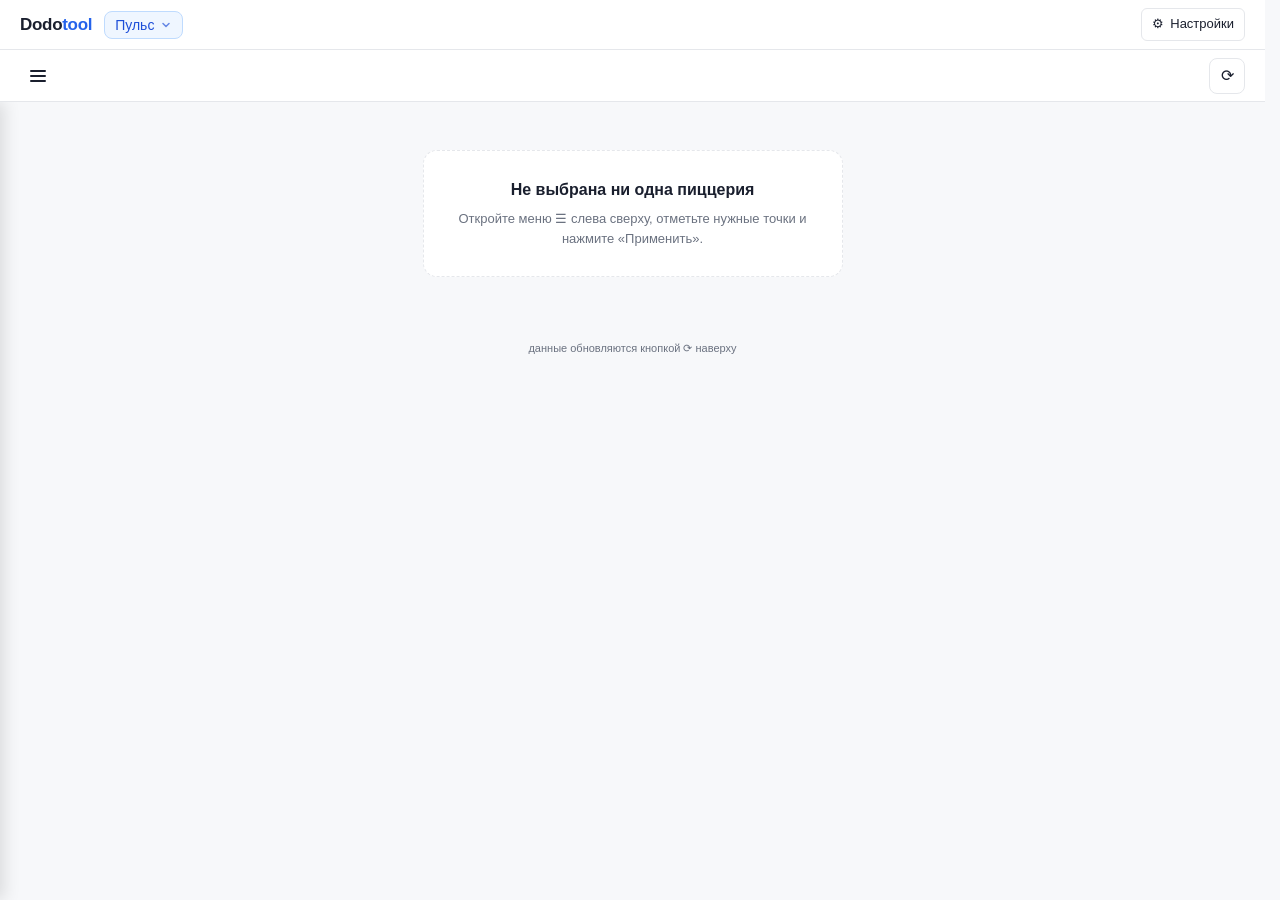
==== static/board.html @ 9e74999a "feat(SSO UI): бейдж запросов на доступ в шапке главной → /settings?tab=users; settings honors ?tab=" ====
<!doctype html>
<html lang="ru">
<head>
<meta charset="utf-8">
<meta name="viewport" content="width=device-width, initial-scale=1, viewport-fit=cover">
<!-- iOS Safari auto-link длинных цифр как телефонов — отключаем. -->
<meta name="format-detection"
      content="telephone=no, address=no, email=no, date=no">
<title>Сеть · день · PnL Dashboard</title>
<link rel="icon" href="/static/favicon.svg?v=1" type="image/svg+xml">
<link rel="icon" href="/static/favicon-32.png?v=1" sizes="32x32" type="image/png">
<link rel="apple-touch-icon" href="/static/apple-touch-icon.png?v=1">
<style>
:root {
  --bg:        #f7f8fa;
  --card:      #ffffff;
  --panel:     #ffffff;
  --border:    #e5e7eb;
  --border-strong: #d1d5db;
  --text:      #1a1f2e;
  --muted:     #6b7280;
  --muted-2:   #767676;  /* было #a3a39e (2.4:1 — провал AA) → ~4.5:1 */
  --primary:   #2563eb;
  --pos:       #15803d;
  --pos-bg:    #ecfdf5;
  --neg:       #b91c1c;
  --neg-bg:    #fef2f2;
  --row-bg:    #f5f7f9;
}
* { box-sizing: border-box; -webkit-tap-highlight-color: transparent; }
html, body { margin: 0; padding: 0; }
html { scrollbar-gutter: stable; }  /* резерв под скроллбар — ширина как на Финансах */
body {
  background: var(--bg);
  color: var(--text);
  /* Шрифт идентичен месячной странице (styles.css) */
  font-family: -apple-system, BlinkMacSystemFont, "Segoe UI", Roboto, sans-serif;
  font-size: 15px;
  line-height: 1.4;
  /* font-smoothing убран — делал шрифт тоньше чем на месячной */
  font-feature-settings: "tnum" 1, "lnum" 1;
}
a[href^="tel:"], a[href^="sms:"], a[href^="mailto:"] {
  color: inherit;
  text-decoration: none;
  pointer-events: none;
}
.hidden { display: none !important; }

/* Top bar */
.topbar {
  display: flex; align-items: center; gap: 20px;
  padding: 0 20px; height: 52px;   /* фикс. высота — как service-bar Финансов */
  background: white;
  border-bottom: 1px solid var(--border);
  position: sticky; top: 0; z-index: 100;
  font-size: 14px;
}
.back-btn {
  width: 44px; height: 44px;
  display: inline-flex; align-items: center; justify-content: center;
  border-radius: 8px;
  text-decoration: none; color: var(--text);
  font-size: 22px; flex-shrink: 0;
}
.back-btn:hover { background: rgba(0,0,0,0.04); }
.topbar-title { flex: 1; font-size: 14px; font-weight: 600; }
.topbar-title .muted { color: var(--muted); font-weight: 400; }

/* Платформенный ярус (бренд Dodotool + переключатель сервисов) над topbar */
.app-header { position: sticky; top: 0; z-index: 100; background: white; }
.topbar { position: static; }
.platform-bar {
  display: flex; align-items: center; gap: 12px;
  padding: 0 20px; height: 50px;   /* фикс. высота — как на Финансах */
  background: white; border-bottom: 1px solid var(--border);
}
.dt-brand { font-size: 17px; font-weight: 700; letter-spacing: -.3px;
  color: var(--text); text-decoration: none; flex-shrink: 0; }
.dt-brand span { color: #2563eb; }
.pb-spacer { flex: 1 1 auto; }
.svc-switch { position: relative; flex-shrink: 0; }
.svc-chip { display: inline-flex; align-items: center; gap: 6px; cursor: pointer;
  font-family: inherit; font-size: 14px; font-weight: 500; color: #1d4ed8;
  background: #eff6ff; border: 1px solid #bfdbfe; border-radius: 8px; padding: 5px 10px; }
.svc-chip:hover { background: #dbeafe; }
.svc-chip-caret { opacity: .65; }
.svc-menu { position: absolute; top: calc(100% + 6px); left: 0; min-width: 200px;
  background: #fff; border: 1px solid var(--border); border-radius: 10px;
  box-shadow: 0 8px 24px rgba(0,0,0,.12); padding: 6px; z-index: 300; }
.svc-menu.hidden { display: none; }
.svc-item { display: flex; align-items: center; justify-content: space-between; gap: 10px;
  padding: 8px 10px; border-radius: 6px; text-decoration: none; color: var(--text); font-size: 14px; }
.svc-item:hover { background: rgba(0,0,0,0.04); }
.svc-item.is-current { color: #1d4ed8; font-weight: 500; }
.svc-item-hub { color: var(--muted); font-size: 13px; }
.svc-item-locked { color: var(--muted); cursor: default; }
.svc-item-locked:hover { background: none; }
.svc-lock { font-size: 11px; color: var(--muted); }
/* Заглушка «модуль не подключён» (402) */
.license-stub { display: flex; justify-content: center; padding: 48px 16px; }
.license-stub.hidden { display: none; }
.license-stub-card { max-width: 440px; text-align: center; background: var(--card);
  border: 1px solid var(--border); border-radius: 14px; padding: 32px 28px; }
.license-stub-ic { color: #2563eb; margin-bottom: 6px; }
.license-stub-card h2 { font-size: 18px; margin: 4px 0 8px; font-weight: 600; }
.license-stub-card p { color: var(--muted); font-size: 14px; line-height: 1.5; margin: 0 0 20px; }
.license-stub-cta { display: inline-block; text-decoration: none; padding: 10px 22px;
  background: #2563eb; color: #fff; border-radius: 8px; font-weight: 500; font-size: 14px; }
.license-stub-cta:hover { background: #1d4ed8; }
body.license-blocked #pageHeader,
body.license-blocked #boardHero,
body.license-blocked #boardEmpty,
body.license-blocked #boardCards { display: none !important; }
.svc-menu-sep { height: 1px; background: var(--border); margin: 6px 4px; }
@media (max-width: 640px) {
  .platform-bar { padding: 0 12px; gap: 8px; }
  .dt-brand { font-size: 16px; }
}
/* Явная кнопка «Обновить» (auto-refresh отключён сознательно —
   rate-limit Dodo IS; «перезагрузите страницу» — слабый affordance). */
.refresh-btn {
  border: 1px solid var(--border); background: white;
  border-radius: 8px; cursor: pointer;
  font-size: 16px; line-height: 1;
  min-width: 36px; min-height: 36px;
  color: var(--text);
}
.refresh-btn:hover { background: rgba(0,0,0,0.04); }
.refresh-btn:disabled { opacity: .45; cursor: default; }
.refresh-btn.spinning { animation: refresh-spin 0.9s linear infinite; }
@keyframes refresh-spin { to { transform: rotate(360deg); } }

/* Page header */
.page-header {
  padding: 18px 16px 12px;
  border-bottom: 1px solid var(--border);
  background: #ffffff;
}
.page-h1 {
  font-size: 22px; font-weight: 700; letter-spacing: -0.02em;
  margin: 0 0 4px; line-height: 1.15;
}
.page-subtitle {
  font-size: 13px; color: var(--muted);
}
.page-subtitle .accent { color: var(--text); font-weight: 500; }
@media (min-width: 720px) {
  .page-header { padding: 24px 24px 16px; }
  .page-h1 { font-size: 26px; }
  .page-subtitle { font-size: 14px; }
}

/* Hero */
.hero { padding: 14px 14px 4px; }
.hero-panels { display: grid; grid-template-columns: 1fr; gap: 8px; }
@media (min-width: 720px) {
  .hero-panels { grid-template-columns: 1fr 1fr 1fr; gap: 12px; }
}
.panel {
  background: var(--panel);
  border: 1px solid var(--border);
  border-radius: 10px;
  padding: 12px 14px;
  display: flex; flex-direction: column; gap: 4px;
}
.panel-label {
  font-size: 10.5px; letter-spacing: 0.1em; text-transform: uppercase;
  color: var(--muted);
}
.panel-main {
  display: flex; align-items: baseline; gap: 8px; flex-wrap: wrap;
}
.panel-num {
  font-size: 22px; font-weight: 700; letter-spacing: -0.02em;
  font-variant-numeric: tabular-nums; line-height: 1.15;
  white-space: nowrap;
}
.panel-num .unit { color: var(--muted); font-weight: 500;
                   font-size: 0.7em; margin-left: 2px; }
.panel-delta {
  font-size: 13px; font-weight: 600;
  padding: 2px 8px; border-radius: 5px;
}
.panel-delta.pos { color: var(--pos); background: var(--pos-bg); }
.panel-delta.neg { color: var(--neg); background: var(--neg-bg); }
.panel-baseline {
  font-size: 11.5px; color: var(--muted);
  font-variant-numeric: tabular-nums;
}
.panel-baseline .method { opacity: 0.7; font-size: 10px; }
@media (min-width: 720px) { .panel-num { font-size: 24px; } }
.panel-channels {
  margin-top: 8px;
  padding-top: 6px;
  border-top: 1px dashed var(--border);
  display: flex; flex-direction: column; gap: 2px;
}
.panel-ch-row {
  display: grid;
  grid-template-columns: 1fr auto auto;
  gap: 8px;
  align-items: baseline;
  font-variant-numeric: tabular-nums;
  font-size: 12px;
}
.panel-ch-row .pch-name { color: var(--muted); font-size: 11.5px; }
.panel-ch-row .pch-val  { color: var(--muted); text-align: right; }
.panel-ch-row .pch-base {
  /* было --muted-2 (#a3a39e ≈ 2.4:1 — не проходит WCAG AA для мелких
     цифр «vs 184 000» под солнцем); --muted ≈ 5.3:1 */
  color: var(--muted); font-size: 10.5px;
  margin-left: 4px;
}
.panel-ch-row .pch-delta { font-size: 11px; font-weight: 600;
                           min-width: 42px; text-align: right; }
.panel-ch-row .pch-delta.pos { color: var(--pos); }
.panel-ch-row .pch-delta.neg { color: var(--neg); }

/* Section head */
section.cards-wrap { padding: 14px 14px 4px; }

/* Empty-state: ни одной выбранной пиццерии */
.board-empty {
  margin: 48px auto; max-width: 420px; text-align: center;
  padding: 28px 20px; background: #ffffff;
  border: 1px dashed var(--border); border-radius: 14px;
}
.board-empty-title { font-size: 16px; font-weight: 700; margin-bottom: 8px; }
.board-empty-hint { font-size: 13px; color: var(--muted); line-height: 1.5; }
.section-head {
  display: flex; align-items: center; justify-content: space-between;
  font-size: 11px; letter-spacing: 0.08em; text-transform: uppercase;
  color: var(--muted); padding: 4px 4px 12px;
  gap: 8px;
}
.section-head .sort-toggle {
  color: var(--text); font-weight: 600;
  text-transform: none; letter-spacing: 0.01em;
  font-size: 12px; background: none;
  border: 1px solid var(--border);
  padding: 8px 12px; min-height: 36px;
  cursor: pointer; border-radius: 6px;
  white-space: nowrap;
}
.section-head .sort-toggle:hover { background: rgba(0,0,0,0.05); }
.section-head .head-actions {
  display: flex; align-items: center; gap: 8px;
}

/* ⚙ Видимость метрик: кнопка + popover */
.metrics-cfg-wrap { position: relative; }
.metrics-cfg-btn {
  width: 36px; height: 36px;
  display: inline-flex; align-items: center; justify-content: center;
  background: none; border: 1px solid var(--border);
  border-radius: 6px; cursor: pointer;
  font-size: 16px; line-height: 1;
  color: var(--text);
}
.metrics-cfg-btn:hover { background: rgba(0,0,0,0.05); }
.metrics-cfg-btn.active {
  background: rgba(37,99,235,0.08);
  border-color: rgba(37,99,235,0.3);
  color: #2563eb;
}
.metrics-cfg-popover {
  position: absolute; top: calc(100% + 6px); right: 0;
  z-index: 30;
  width: 280px; max-width: calc(100vw - 28px);
  background: white;
  border: 1px solid var(--border-strong);
  border-radius: 10px;
  box-shadow: 0 8px 24px rgba(0,0,0,0.12);
  font-size: 13px;
  text-transform: none; letter-spacing: 0;
  color: var(--text);
}
.metrics-cfg-head {
  display: flex; align-items: center; justify-content: space-between;
  padding: 10px 12px;
  border-bottom: 1px solid var(--border);
  font-weight: 600;
}
.metrics-cfg-close {
  background: none; border: 0; cursor: pointer;
  font-size: 18px; color: var(--muted);
  width: 24px; height: 24px;
  display: inline-flex; align-items: center; justify-content: center;
  border-radius: 4px;
}
.metrics-cfg-close:hover { background: rgba(0,0,0,0.05); color: var(--text); }
.metrics-cfg-body { padding: 10px 12px; max-height: 60vh; overflow-y: auto; }
.metrics-cfg-group-label {
  font-size: 10.5px; letter-spacing: 0.08em; text-transform: uppercase;
  color: var(--muted); font-weight: 700;
  padding: 8px 0 4px;
}
.metrics-cfg-group-label:first-child { padding-top: 2px; }
.metrics-cfg-item {
  display: flex; align-items: center; gap: 8px;
  padding: 6px 4px; cursor: pointer;
  border-radius: 4px;
}
.metrics-cfg-item:hover { background: rgba(0,0,0,0.03); }
.metrics-cfg-item input[type=checkbox] {
  width: 16px; height: 16px; cursor: pointer; flex-shrink: 0;
}
.metrics-cfg-item .nm { flex: 1; }
.metrics-cfg-item .code {
  color: var(--muted); font-size: 11px; font-family: monospace;
}
.view-switch {
  display: inline-flex; gap: 0;
  background: rgba(0,0,0,0.04);
  border-radius: 8px; padding: 3px;
  font-size: 12px;
}
.view-switch button {
  border: 0; background: transparent; cursor: pointer;
  padding: 6px 10px; border-radius: 6px;
  min-height: 30px; font-family: inherit;
  color: var(--muted); font-weight: 500;
  text-transform: none; letter-spacing: 0;
  transition: background 0.12s, color 0.12s;
}
.view-switch button:hover:not(.active) { color: var(--text); }
.view-switch button.active {
  background: #2563eb; color: white;
  box-shadow: 0 1px 2px rgba(37,99,235,0.25);
}

/* Cards grid */
.cards-grid {
  display: grid;
  grid-template-columns: 1fr;
  gap: 12px;
}
@media (min-width: 720px) {
  .cards-grid { grid-template-columns: 1fr 1fr; gap: 14px; }
}
@media (min-width: 1100px) {
  .cards-grid { grid-template-columns: 1fr 1fr 1fr; gap: 16px; }
}
/* NB: блок .card/.card-grid/.row-head/.cell/.card-foot (~100 строк)
   удалён 2026-06-10 — compact-вид давно рендерится через renderCard()
   как .r-card, табличная разметка не генерировалась вовсе (code-review,
   гигиена). */

.page-foot {
  text-align: center; padding: 16px;
  font-size: 11px; color: var(--muted);
}

/* ─── Rich card (детальный вид) ─── */
.rich-grid {
  display: grid; gap: 10px;
  grid-template-columns: 1fr;
}
@media (min-width: 720px) {
  .rich-grid { grid-template-columns: 1fr 1fr; gap: 12px; }
}
@media (min-width: 1280px) {
  .rich-grid { grid-template-columns: 1fr 1fr 1fr; }
}
.r-card {
  background: var(--card);
  border: 1px solid var(--border);
  border-radius: 12px;
  overflow: hidden;
  display: flex; flex-direction: column;
}
.r-card.crit { border-left: 3px solid var(--neg); }
.r-card.warn { border-left: 3px solid #b45309; }
.r-card.ok   { border-left: 3px solid var(--pos); }

.r-head {
  display: flex; align-items: baseline; justify-content: space-between;
  padding: 14px 16px 4px; gap: 10px;
}
.r-name {
  font-size: 17px; font-weight: 700; letter-spacing: -0.01em;
  white-space: nowrap; overflow: hidden; text-overflow: ellipsis;
  min-width: 0; flex: 1;
}
.r-head-meta {
  display: inline-flex; align-items: baseline; gap: 8px;
  flex-shrink: 0;
}
.r-month-mini {
  font-size: 12px; color: var(--muted);
  font-variant-numeric: tabular-nums; font-weight: 500;
  white-space: nowrap;
}
.r-month-mini .v { font-weight: 600; }
.r-month-mini.pos .v { color: var(--pos); }
.r-month-mini.neg .v { color: var(--neg); }
.r-month-mini.neutral .v { color: var(--text); }
.r-day-delta {
  font-size: 14px; font-weight: 700;
  padding: 3px 8px; border-radius: 5px;
  white-space: nowrap;
  font-variant-numeric: tabular-nums;
}
.r-day-delta.pos { color: var(--pos); background: var(--pos-bg); }
.r-day-delta.neg { color: var(--neg); background: var(--neg-bg); }
.r-day-delta.neutral { color: var(--muted); background: rgba(0,0,0,0.04); }

/* Section label — «День / Месяц / …» внутри карточки */
.r-section-label {
  font-size: 10.5px; letter-spacing: 0.08em; text-transform: uppercase;
  color: var(--muted); font-weight: 700;
  padding: 8px 16px 2px;
}
.r-section-label:first-of-type { padding-top: 4px; }
/* Pill дельты месяца inline в .r-revenue (для «Выручка» view) */
.r-month-delta {
  font-size: 13px; font-weight: 700;
  padding: 2px 7px; border-radius: 5px;
  white-space: nowrap;
  font-variant-numeric: tabular-nums;
  margin-left: auto;
}
.r-month-delta.pos { color: var(--pos); background: var(--pos-bg); }
.r-month-delta.neg { color: var(--neg); background: var(--neg-bg); }
.r-month-delta.neutral { color: var(--muted); background: rgba(0,0,0,0.04); }

.r-revenue {
  padding: 4px 16px 4px;
  display: flex; align-items: baseline; gap: 10px; flex-wrap: wrap;
}
.r-revenue .num {
  font-size: 24px; font-weight: 700; letter-spacing: -0.02em;
  font-variant-numeric: tabular-nums;
}
.r-revenue .unit { color: var(--muted); font-size: 14px; font-weight: 500; }
.r-revenue .base {
  font-size: 13px; color: var(--muted);
  font-variant-numeric: tabular-nums;
}

.r-channels {
  padding: 0 16px 10px;
  font-size: 13px; color: var(--muted);
  font-variant-numeric: tabular-nums;
}
.r-channels .name { color: var(--muted); }
.r-channels .val { color: var(--text); font-weight: 600; }
.r-channels .d { font-weight: 600; }
.r-channels .d.pos { color: var(--pos); }
.r-channels .d.neg { color: var(--neg); }
.r-channels .d.neutral { color: var(--muted); }
.r-channels .sep { color: var(--muted-2); margin: 0 6px; }

.r-foot {
  padding: 9px 16px 12px;
  border-top: 1px solid var(--border);
  background: #fafafa;
  display: flex; align-items: baseline; justify-content: space-between;
  gap: 8px; font-variant-numeric: tabular-nums;
  margin-top: auto;
}
.r-foot .label {
  font-size: 11.5px; letter-spacing: 0.04em; text-transform: uppercase;
  color: var(--muted); font-weight: 700;
}
.r-foot .vd {
  display: inline-flex; align-items: baseline; gap: 6px;
  font-size: 13px;
}
.r-foot .v { font-weight: 600; color: var(--text); }
.r-foot .d {
  padding: 2px 6px; border-radius: 4px; font-weight: 600; font-size: 12.5px;
}
.r-foot .d.pos { color: var(--pos); background: var(--pos-bg); }
.r-foot .d.neg { color: var(--neg); background: var(--neg-bg); }
.r-foot .d.neutral { color: var(--muted); background: rgba(0,0,0,0.04); }

/* Crit-alert (раскрывающийся) и warn-chips */
.r-card .crit-alert { margin: 0; padding: 0; }
.r-card .crit-alert summary {
  list-style: none;
  padding: 4px 16px 6px;
  cursor: pointer;
  font-size: 13px; color: var(--neg); font-weight: 600;
  display: flex; align-items: center; gap: 6px;
  user-select: none;
}
.r-card .crit-alert summary::-webkit-details-marker { display: none; }
.r-card .crit-alert summary:hover { background: rgba(185,28,28,0.04); }
.r-card .crit-alert summary .sep { color: var(--muted-2); margin: 0 2px; font-weight: 400; }
.r-card .crit-alert summary .chev {
  margin-left: auto; font-size: 10px; color: var(--neg);
  transition: transform 0.15s; opacity: 0.7;
}
.r-card .crit-alert[open] summary .chev { transform: rotate(180deg); }
.r-card .crit-alert-body {
  padding: 2px 16px 8px;
  background: rgba(185,28,28,0.025);
  border-top: 1px dashed #fca5a5;
}
.r-card .crit-sub { padding: 6px 0 4px; }
.r-card .crit-sub + .crit-sub { border-top: 1px dashed rgba(185,28,28,0.15); }
.r-card .crit-sub-label {
  font-size: 10.5px; letter-spacing: 0.06em; text-transform: uppercase;
  color: var(--neg); opacity: 0.75; font-weight: 700;
  display: block; padding-bottom: 4px;
}
.r-card .crit-row {
  display: grid; grid-template-columns: minmax(0,1fr) auto;
  gap: 8px; align-items: baseline;
  font-size: 12.5px; font-variant-numeric: tabular-nums;
  padding: 1px 0;
}
.r-card .crit-row .nm { color: var(--text); }
.r-card .crit-row .dur { color: var(--neg); font-weight: 600; font-size: 12px; }

.r-card .warn-chips {
  padding: 0 16px 8px;
  display: flex; gap: 6px; flex-wrap: wrap;
}
.r-card .warn-chip {
  display: inline-flex; align-items: center; gap: 4px;
  padding: 2px 7px; border-radius: 5px;
  font-size: 12px; font-weight: 600;
  font-variant-numeric: tabular-nums;
  background: #fffbeb; color: #b45309;
  cursor: pointer; list-style: none; user-select: none;
}
.r-card .warn-chip::-webkit-details-marker { display: none; }
.r-card details.warn-details summary { padding: 0; }
.r-card details.warn-details {
  display: inline-flex; flex-direction: column;
  /* details раскрывается «вверх» по содержимому, чтобы не ломать grid */
}
.r-card details.warn-details[open] summary .chev { transform: rotate(180deg); }
.r-card details.warn-details summary .chev {
  font-size: 9px; opacity: 0.7; margin-left: 2px;
  transition: transform 0.15s;
}
.r-card .warn-body {
  margin-top: 6px; padding: 6px 8px;
  background: #fffbeb; border-radius: 6px;
  border: 1px dashed #fcd34d;
  width: 100%;
}
.r-card .warn-body .crit-sub-label { color: #b45309; opacity: 0.8; }
.r-card .warn-body .crit-row .dur { color: #b45309; }

/* ─── История стопов за день (таймлайн) ─── */
.r-card details.stop-hist { margin: 0; padding: 0; border-top: 1px solid var(--border); }
.r-card details.stop-hist summary {
  list-style: none; cursor: pointer; padding: 7px 14px;
  font-size: 12px; color: var(--muted); display: flex; align-items: center; gap: 6px;
}
.r-card details.stop-hist summary::-webkit-details-marker { display: none; }
.r-card details.stop-hist summary:hover { background: rgba(127,127,127,0.05); }
.r-card details.stop-hist .sh-sum { color: var(--text); font-weight: 500; }
.r-card details.stop-hist .sh-sum .sep { color: var(--muted-2); margin: 0 3px; font-weight: 400; }
.r-card details.stop-hist summary .chev {
  margin-left: auto; font-size: 10px; color: var(--muted-2); transition: transform .15s;
}
.r-card details.stop-hist[open] summary .chev { transform: rotate(180deg); }
.r-card .stop-hist-body { padding: 2px 14px 10px; }
.r-card .sh-grp { font-size: 10px; text-transform: uppercase; letter-spacing: .04em;
  color: var(--muted-2); margin: 8px 0 3px; }
.r-card .sh-row {
  display: grid; grid-template-columns: 1fr auto auto; gap: 8px;
  align-items: baseline; padding: 2px 0; font-size: 12px;
}
.r-card .sh-row .sh-nm { color: var(--text); overflow: hidden; text-overflow: ellipsis; white-space: nowrap; }
.r-card .sh-row .sh-iv { color: var(--muted); font-variant-numeric: tabular-nums; }
.r-card .sh-row .sh-dur { color: var(--muted); font-weight: 600; font-variant-numeric: tabular-nums; }
.r-card .sh-row.active .sh-dur { color: var(--neg); }
.r-card .sh-row.active .sh-nm::before { content: "● "; color: var(--neg); font-size: 9px; }

/* ─── Ops-grid внутри rich-card ─── */
.r-ops-grid {
  display: grid;
  grid-template-columns: 1fr 1fr;
  border-top: 1px solid var(--border);
}
.r-ops-col { padding: 8px 14px 10px; }
.r-ops-col + .r-ops-col { border-left: 1px solid var(--border); }
.r-ops-label {
  font-size: 11px; letter-spacing: 0.08em; text-transform: uppercase;
  color: var(--muted); font-weight: 700;
  padding-bottom: 5px;
}
.r-ops-row {
  display: grid;
  /* Фикс-колонки значения/дельты → правые края выровнены в столбцы во
     ВСЕХ строках (auto давал независимую ширину на каждую строку). */
  grid-template-columns: minmax(0,1fr) 52px 58px;
  gap: 8px; align-items: baseline;
  font-size: 13px; font-variant-numeric: tabular-nums;
  padding: 3px 0;
}
.r-ops-row .nm { color: var(--muted); font-size: 12px; }
.r-ops-row .vl { font-weight: 600; text-align: right; }
.r-ops-row .vl .u { color: var(--muted); font-weight: 400; font-size: 11px; }
.r-ops-row .dl { font-weight: 600; font-size: 12px; text-align: right; }
/* Курьеры: значение span на обе правые колонки (текст «5 / 1» шире 52px). */
.r-ops-row.r-courier .vl { grid-column: 2 / -1; }
/* Мобильный: ops-блок в ОДНУ колонку. На 390px две колонки
   «Кухня|Доставка» сжимали зону названия до ~100px — длинные метки
   рвались на 3 строки, значения наезжали. В одну колонку каждой строке
   достаётся вся ширина карточки. Десктоп (>520px) не трогаем. */
@media (max-width: 520px) {
  .r-ops-grid { grid-template-columns: 1fr; }
  .r-ops-col + .r-ops-col {
    border-left: none;
    border-top: 1px solid var(--border);
  }
  .r-ops-row .nm { font-size: 13px; }
  .r-ops-row { padding: 5px 0; }
}
.r-ops-row .dl.pos { color: var(--pos); }
.r-ops-row .dl.neg { color: var(--neg); }
.r-ops-row .dl.neutral { color: var(--muted); }

/* Состояния */
.loading, .error-bar {
  margin: 14px; padding: 14px;
  border-radius: 10px;
  font-size: 13px; text-align: center;
}
.loading { color: var(--muted); background: var(--card);
           border: 1px solid var(--border); }
.error-bar { color: var(--neg); background: var(--neg-bg);
             border: 1px solid var(--neg); }

/* ─── Page mode toggle (День/Месяц/Период) — в topbar /board ─── */
.mode-toggle {
  display: inline-flex; gap: 2px;
  background: rgba(0,0,0,0.04);
  border-radius: 8px; padding: 3px;
  font-size: 13px;
}
.mode-toggle-btn {
  border: 0; background: transparent; cursor: pointer;
  padding: 6px 12px; border-radius: 6px;
  min-height: 30px; font-family: inherit;
  font-size: 13px; font-weight: 500;
  color: var(--muted);
  text-decoration: none; line-height: 1;
  display: inline-flex; align-items: center;
  transition: background 0.12s, color 0.12s;
}
.mode-toggle-btn:hover:not(.is-active) { color: var(--text); }
.mode-toggle-btn.is-active {
  background: #2563eb; color: white;
  box-shadow: 0 1px 2px rgba(37,99,235,0.25);
}
/* ─── Настройки (link as button) + user-menu ─── */
.btn-secondary {
  display: inline-flex; align-items: center; gap: 6px;
  padding: 6px 10px; min-height: 32px;
  background: white;
  border: 1px solid var(--border);
  border-radius: 6px;
  font-size: 13px; font-weight: 500;
  color: var(--text);
  cursor: pointer; text-decoration: none;
  font-family: inherit;
  transition: background-color .12s;
}
.btn-secondary:hover { background: rgba(0,0,0,0.03); }
.user-menu {
  display: inline-flex; align-items: center; gap: 8px;
  padding: 4px 4px 4px 10px;
  background: white;
  border: 1px solid var(--border);
  border-radius: 6px;
  font-size: 13px;
}
.user-menu.hidden { display: none; }
.user-menu-name {
  color: var(--text); font-weight: 500;
  max-width: 160px;
  overflow: hidden; text-overflow: ellipsis; white-space: nowrap;
}
.user-menu-logout {
  padding: 4px 10px;
  font-size: 12px; font-weight: 500;
  color: var(--muted);
  background: transparent;
  border: 1px solid transparent;
  border-radius: 4px;
  cursor: pointer; font-family: inherit;
  display: inline-flex; align-items: center; gap: 6px;
}
.user-menu-logout .ic-logout { display: none; }  /* десктоп — текст */
.user-menu-logout:hover {
  color: var(--neg);
  border-color: var(--border);
  background: #fef2f2;
}
.topbar-right {
  margin-left: auto;
  display: inline-flex; align-items: center; gap: 8px;
}

/* ── Узкие экраны (360–640px): topbar в один ряд без переноса.
   Стратегия как на index: прячем brand, имя юзера и текст «Настройки». */
@media (max-width: 640px) {
  /* Уместить топбар на ширину iPhone 13 (390px): прячем бренд и текст,
     поджимаем переключатель режима и кнопки. */
  .topbar { gap: 8px; padding: 0 12px; }
  .brand { display: none; }
  .settings-label { display: none; }
  .user-menu-name { display: none; }
  .user-menu-logout .logout-label { display: none; }
  .user-menu-logout .ic-logout { display: inline-block; }
  .user-menu-logout { padding: 6px 8px; }
  .mode-toggle { gap: 1px; }
  .mode-toggle-btn { padding: 6px 9px; font-size: 13px; }
  .refresh-btn { min-width: 32px; min-height: 32px; }
  .topbar-right { gap: 4px; }
  .topbar-right .btn-secondary { padding: 6px 8px; }
}

/* ─── Brand ─── */
.brand {
  font-size: 15px; flex-shrink: 0;
  white-space: nowrap;
}
.brand strong { color: var(--text); }
.brand .muted { color: var(--muted); }

/* ─── Drawer (выбор проектов) — всегда overlay ─── */
.drawer-toggle {
  display: inline-flex;  /* всегда виден */
  background: none; border: none;
  cursor: pointer;
  width: 36px; height: 36px;
  align-items: center; justify-content: center;
  border-radius: 6px;
  color: var(--text);
}
.drawer-toggle:hover { background: rgba(0,0,0,0.05); }
.drawer-backdrop {
  position: fixed; inset: 0;
  background: rgba(0,0,0,0.32);
  z-index: 60;
  opacity: 0; pointer-events: none;
  transition: opacity 0.18s ease;
}
body.drawer-open .drawer-backdrop {
  opacity: 1; pointer-events: auto;
}
.drawer-panel {
  position: fixed;
  top: var(--topbar-h, 56px); bottom: 0; left: 0;
  width: min(280px, 80vw);
  z-index: 90;
  background: white;
  border-right: 1px solid var(--border);
  box-shadow: 4px 0 16px rgba(0,0,0,0.12);
  transform: translateX(-100%);
  transition: transform 0.22s ease;
  display: flex; flex-direction: column;
}
body.drawer-open .drawer-panel { transform: translateX(0); }
.drawer-head {
  padding: 16px 16px 10px;
  display: flex; align-items: center; justify-content: space-between;
}
.drawer-head h3 {
  margin: 0;
  font-size: 11px; font-weight: 600;
  text-transform: uppercase;
  letter-spacing: .5px;
  color: var(--muted);
}
.drawer-close {
  background: none; border: 0; cursor: pointer;
  width: 28px; height: 28px;
  display: inline-flex; align-items: center; justify-content: center;
  font-size: 20px; color: var(--muted);
  border-radius: 4px;
}
.drawer-close:hover { background: rgba(0,0,0,0.05); color: var(--text); }
.drawer-list {
  flex: 1; overflow-y: auto;
  padding: 0 16px 12px;
}
/* Группа проектов: clickable header с кареткой + счётчик + тумблер */
.proj-group { margin-bottom: 6px; }
.proj-group-head {
  display: flex; align-items: center; gap: 6px;
  padding: 6px 4px;
  font-size: 11px; font-weight: 600;
  color: var(--text);
  text-transform: uppercase; letter-spacing: .3px;
  cursor: pointer;
  user-select: none;
  border-radius: 4px;
}
.proj-group-head:hover { background: rgba(0,0,0,0.03); }
.proj-group-caret {
  display: inline-block; width: 10px; flex-shrink: 0;
  font-size: 10px; color: var(--muted);
}
.proj-group-title {
  flex: 1 1 auto;
  white-space: nowrap; overflow: hidden; text-overflow: ellipsis;
}
.proj-group-count {
  font-weight: 500;
  color: var(--muted);
  font-size: 10px;
  letter-spacing: 0;
}
.proj-group-body { padding-left: 4px; }
.proj-group-body[hidden] { display: none; }
.proj-row {
  display: flex; align-items: center; gap: 8px;
  padding: 4px 4px 4px 24px;
  border-radius: 3px;
  font-size: 12px;
  line-height: 1.3;
  cursor: pointer;
  user-select: none;
}
.proj-row:hover { background: rgba(0,0,0,0.03); }
@media (max-width: 768px) {
  /* Тач-таргет ≥44px: строка целиком кликабельна (label). */
  .proj-row { padding: 11px 8px 11px 24px; min-height: 44px; font-size: 13px; }
}
.proj-row .proj-name {
  flex: 1 1 auto;
  white-space: nowrap; overflow: hidden; text-overflow: ellipsis;
  color: var(--text);
}
/* Pill toggle switch — идентичный месячной */
.switch {
  display: inline-block; position: relative;
  width: 28px; height: 16px;
  flex-shrink: 0;
}
.switch input { opacity: 0; width: 0; height: 0; position: absolute; }
.switch .slider {
  position: absolute; inset: 0;
  background: #d1d5db; border-radius: 16px;
  transition: background .15s;
  cursor: pointer;
}
.switch .slider::before {
  content: ""; position: absolute;
  top: 2px; left: 2px; width: 12px; height: 12px;
  background: white; border-radius: 50%;
  transition: transform .15s;
  box-shadow: 0 1px 2px rgba(0,0,0,.2);
}
.switch input:checked + .slider { background: #2563eb; }
.switch input:checked + .slider::before { transform: translateX(12px); }
/* Чтобы клик на тумблер группы не сворачивал группу */
.proj-group-head .switch.js-stop { flex-shrink: 0; }

/* Sticky-bar «Применить» (паттерн как на index, styles.css) —
   тумблеры меняют только staged-выбор, бэк дёргается одной кнопкой. */
.proj-apply-bar {
  position: sticky; bottom: 0;
  background: linear-gradient(to top, white 60%, rgba(255,255,255,0.85));
  padding: 10px 6px 6px;
  margin: 8px 0 0;
  border-top: 1px solid var(--border);
  /* Бар статичный (всегда виден) — иначе юзер не находил «Применить»,
     когда выбор совпадал с применённым. Подсказка-текст и подсветка
     кнопки появляются только при несохранённых изменениях (.dirty). */
  display: flex;
  flex-direction: column; gap: 6px;
  z-index: 10;
}
.proj-apply-bar .bar-text {
  font-size: 11.5px; color: #b45309;
  text-align: center; font-weight: 500;
  visibility: hidden;
}
.proj-apply-bar.dirty .bar-text { visibility: visible; }
.proj-apply-bar:not(.dirty) .btn-apply { opacity: .55; }
.proj-apply-bar .bar-actions { display: flex; gap: 6px; }
.proj-apply-bar button {
  flex: 1; font-size: 12px; padding: 8px 10px; min-height: 36px;
}
.proj-apply-bar .btn-apply {
  background: #2563eb; color: white;
  border: 1px solid #1d4ed8; border-radius: 6px;
  cursor: pointer; font-weight: 500;
}
.proj-apply-bar .btn-apply:hover { background: #1d4ed8; }
.proj-apply-bar .btn-cancel {
  background: white; color: var(--muted);
  border: 1px solid var(--border); border-radius: 6px;
  cursor: pointer;
}
.drawer-foot {
  padding: 10px 16px 14px;
  text-align: center;
  border-top: 1px solid var(--border);
}
.drawer-foot a {
  color: var(--muted);
  font-size: 11px;
  text-decoration: none;
}
.drawer-foot a:hover { color: var(--text); }
</style>
</head>
<body>

<div id="appHeader" class="app-header">
  <!-- Ярус 1 — платформа: бренд + переключатель сервисов + Настройки/юзер -->
  <header class="platform-bar">
    <a class="dt-brand" href="https://app.dodotool.ru" title="Все сервисы Dodotool">Dodo<span>tool</span></a>
    <div class="svc-switch" id="svcSwitch">
      <button type="button" class="svc-chip" id="svcChipBtn" aria-haspopup="true" aria-expanded="false">
        <span class="svc-chip-name">Пульс</span>
        <svg class="svc-chip-caret" viewBox="0 0 12 12" width="12" height="12" aria-hidden="true"><path d="M3 4.5L6 7.5L9 4.5" stroke="currentColor" stroke-width="1.5" fill="none" stroke-linecap="round" stroke-linejoin="round"/></svg>
      </button>
      <div class="svc-menu hidden" id="svcMenu" role="menu"></div>
    </div>
    <span class="pb-spacer"></span>
    <a href="/settings" class="btn-secondary" style="text-decoration:none"
       title="Настройки" aria-label="Настройки">⚙<span class="settings-label"> Настройки</span></a>
    <div id="userMenu" class="user-menu hidden">
      <span class="user-menu-name" id="userMenuName">…</span>
      <button id="logoutBtn" class="user-menu-logout" title="Выйти" aria-label="Выйти"><svg class="ic-logout" viewBox="0 0 16 16" width="15" height="15" aria-hidden="true"><path d="M6 14H3.5A1.5 1.5 0 0 1 2 12.5v-9A1.5 1.5 0 0 1 3.5 2H6M10.5 11l3-3-3-3M13.5 8H6" fill="none" stroke="currentColor" stroke-width="1.5" stroke-linecap="round" stroke-linejoin="round"/></svg><span class="logout-label">Выйти</span></button>
    </div>
  </header>
  <!-- Ярус 2 — панель сервиса (Пульс): день -->
  <header class="topbar">
    <button id="drawerToggle" class="drawer-toggle" type="button"
            aria-label="Открыть проекты" title="Проекты">
      <svg viewBox="0 0 18 18" width="18" height="18" aria-hidden="true">
        <path d="M2 4h14M2 9h14M2 14h14" stroke="currentColor" stroke-width="2"
              stroke-linecap="round" fill="none"/>
      </svg>
    </button>
    <div class="topbar-title" aria-hidden="true"></div>
    <button type="button" id="refreshNowBtn" class="refresh-btn hidden"
            aria-label="Обновить данные" title="Обновить данные">⟳</button>
  </header>
</div>

<div id="drawerBackdrop" class="drawer-backdrop" hidden></div>
<aside id="projectsPanel" class="drawer-panel">
  <div class="drawer-head">
    <h3>Проекты</h3>
    <button type="button" id="drawerCloseBtn" class="drawer-close"
            aria-label="Закрыть">×</button>
  </div>
  <div id="projectsList" class="drawer-list">
    <p style="padding:12px;color:var(--muted)">Загрузка…</p>
  </div>
  <div class="drawer-foot">
    <a href="/settings">Настроить проекты →</a>
  </div>
</aside>

<div id="boardLoading" class="loading">Загружаем данные…</div>
<div id="boardError" class="error-bar hidden" role="alert"></div>

<header class="page-header hidden" id="pageHeader">
  <h1 class="page-h1">Сегодня в сети</h1>
  <p class="page-subtitle" id="pageSubtitle">—</p>
</header>

<section id="licenseStub" class="license-stub hidden">
  <div class="license-stub-card">
    <svg class="license-stub-ic" viewBox="0 0 24 24" width="40" height="40" aria-hidden="true">
      <rect x="5" y="11" width="14" height="9" rx="2" fill="none" stroke="currentColor" stroke-width="1.6"/>
      <path d="M8 11V8a4 4 0 0 1 8 0v3" fill="none" stroke="currentColor" stroke-width="1.6" stroke-linecap="round"/>
    </svg>
    <h2>Модуль «Пульс» не подключён</h2>
    <p>Чтобы видеть сетевой scoreboard дня по всем точкам, оформите подписку на модуль «Пульс».</p>
    <a class="license-stub-cta" href="https://app.dodotool.ru">Оформить подписку</a>
  </div>
</section>

<section class="hero hidden" id="boardHero">
  <div class="hero-panels">

    <div class="panel">
      <div class="panel-label">День</div>
      <div class="panel-main">
        <span class="panel-num" id="dayNum">—</span>
        <span class="panel-delta" id="dayDelta"></span>
      </div>
      <div class="panel-baseline" id="dayBaseline"></div>
      <div class="panel-channels" id="dayChannels"></div>
    </div>

    <div class="panel">
      <div class="panel-label" id="monthLabel">Месяц LFL</div>
      <div class="panel-main">
        <span class="panel-num" id="monthNum">—</span>
        <span class="panel-delta" id="monthDelta"></span>
      </div>
      <div class="panel-baseline" id="monthBaseline"></div>
      <div class="panel-channels" id="monthChannels"></div>
    </div>

    <div class="panel">
      <div class="panel-label" id="forecastLabel">Прогноз</div>
      <div class="panel-main">
        <span class="panel-num" id="forecastNum">—</span>
        <span class="panel-delta" id="forecastDelta"></span>
      </div>
      <div class="panel-baseline" id="forecastBaseline"></div>
    </div>

  </div>
</section>

<!-- Empty-state: статичный элемент ВНЕ #boardCards — нельзя затирать
     innerHTML секции, внутри живут #cardsGrid/#richGrid. -->
<div id="boardEmpty" class="board-empty hidden" role="status">
  <div class="board-empty-title">Не выбрана ни одна пиццерия</div>
  <div class="board-empty-hint">Откройте меню ☰ слева сверху, отметьте нужные точки и нажмите «Применить».</div>
</div>

<section class="cards-wrap hidden" id="boardCards">
  <div class="section-head">
    <div class="view-switch" id="viewSwitch" role="tablist" aria-label="Вид карточек">
      <button type="button" data-view="rich">Метрики</button>
      <button type="button" data-view="compact">Выручка</button>
    </div>
    <div class="head-actions">
      <button class="sort-toggle" type="button" id="sortToggleBtn">сортировка</button>
      <div class="metrics-cfg-wrap">
        <button class="metrics-cfg-btn" type="button" id="metricsCfgBtn"
                title="Настроить видимость метрик"
                aria-label="Настроить видимость метрик">⚙</button>
        <div class="metrics-cfg-popover hidden" id="metricsCfgPopover">
          <div class="metrics-cfg-head">
            <span>Видимость метрик</span>
            <button type="button" class="metrics-cfg-close"
                    id="metricsCfgCloseBtn" aria-label="Закрыть">×</button>
          </div>
          <div class="metrics-cfg-body" id="metricsCfgBody">
            <p class="muted" style="margin:8px 0">Загрузка…</p>
          </div>
        </div>
      </div>
    </div>
  </div>
  <div class="cards-grid" id="cardsGrid"></div>
  <div class="rich-grid hidden" id="richGrid"></div>
</section>

<footer class="page-foot">
  <span id="nextRefresh"></span>
</footer>

<script src="/static/topbar.js?v=29"></script>
<script src="/static/board.js?v=49"></script>
</body>
</html>
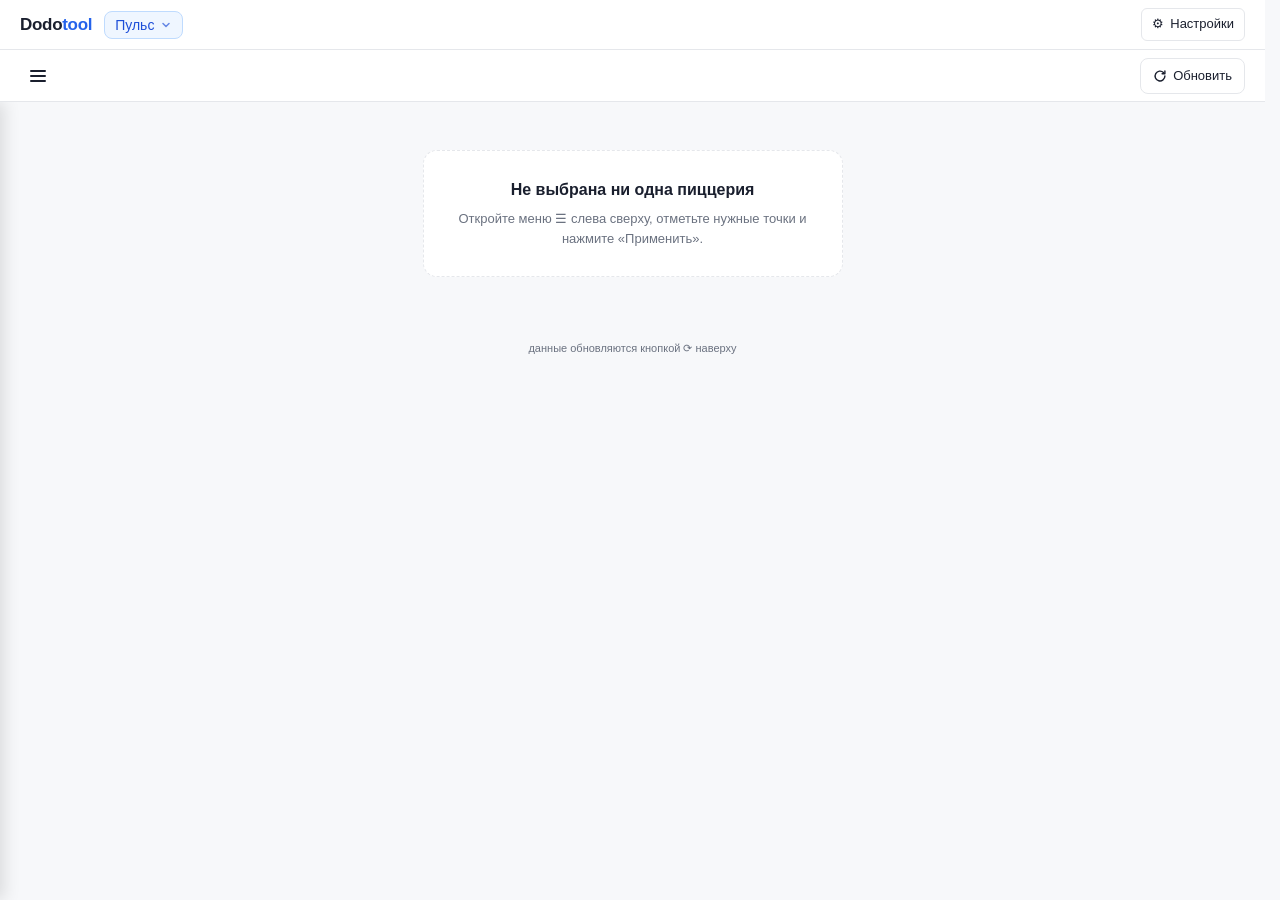
==== commit e956cf4e: "feat(board): mobile pull-to-refresh + понятная кнопка Обновить на десктопе" ====
--- a/static/board.html
+++ b/static/board.html
@@ -66,6 +66,14 @@
 .back-btn:hover { background: rgba(0,0,0,0.04); }
 .topbar-title { flex: 1; font-size: 14px; font-weight: 600; }
 .topbar-title .muted { color: var(--muted); font-weight: 400; }
+/* Подсказка pull-to-refresh в пустом центре топбара (только тач). */
+.topbar-title.pull-hint {
+  font-size: 12px; font-weight: 400; color: var(--muted, #6b7280);
+  text-align: center; white-space: nowrap;
+  overflow: hidden; text-overflow: ellipsis;
+  animation: pull-hint-pulse 2.6s ease-in-out infinite;
+}
+@keyframes pull-hint-pulse { 0%,100% { opacity: .5 } 50% { opacity: 1 } }
 
 /* Платформенный ярус (бренд Dodotool + переключатель сервисов) над topbar */
 .app-header { position: sticky; top: 0; z-index: 100; background: white; }
@@ -122,13 +130,32 @@
 .refresh-btn {
   border: 1px solid var(--border); background: white;
   border-radius: 8px; cursor: pointer;
-  font-size: 16px; line-height: 1;
-  min-width: 36px; min-height: 36px;
+  font-size: 13px; font-weight: 500; line-height: 1;
+  min-height: 36px; padding: 0 12px;
+  display: inline-flex; align-items: center; gap: 6px;
   color: var(--text);
 }
+.refresh-btn .ic-refresh { flex-shrink: 0; }
 .refresh-btn:hover { background: rgba(0,0,0,0.04); }
 .refresh-btn:disabled { opacity: .45; cursor: default; }
-.refresh-btn.spinning { animation: refresh-spin 0.9s linear infinite; }
+.refresh-btn.spinning .ic-refresh { animation: refresh-spin 0.9s linear infinite; transform-origin: 50% 50%; }
+/* Pull-to-refresh индикатор (мобильные) */
+.pull-refresh {
+  position: fixed; top: 0; left: 0; right: 0; height: 0; overflow: hidden;
+  display: flex; align-items: center; justify-content: center;
+  background: var(--bg, #f7f8fa); color: var(--muted, #6b7280);
+  font-size: 13px; z-index: 60; opacity: 0; pointer-events: none;
+  box-shadow: 0 1px 0 rgba(0,0,0,.04);
+}
+.pull-refresh.spin::before {
+  content: ""; width: 14px; height: 14px; margin-right: 8px;
+  border: 2px solid currentColor; border-top-color: transparent;
+  border-radius: 50%; display: inline-block;
+  animation: refresh-spin 0.8s linear infinite;
+}
+/* Тач-устройства: кнопку ⟳ прячем — обновление жестом pull-to-refresh
+   (класс ставит initPullToRefresh при наличии тача). */
+body.pull-refresh-on #refreshNowBtn { display: none !important; }
 @keyframes refresh-spin { to { transform: rotate(360deg); } }
 
 /* Page header */
@@ -716,6 +743,7 @@
   .mode-toggle { gap: 1px; }
   .mode-toggle-btn { padding: 6px 9px; font-size: 13px; }
   .refresh-btn { min-width: 32px; min-height: 32px; }
+  html, body { overscroll-behavior-y: contain; }
   .topbar-right { gap: 4px; }
   .topbar-right .btn-secondary { padding: 6px 8px; }
 }
@@ -940,9 +968,11 @@
     </button>
     <div class="topbar-title" aria-hidden="true"></div>
     <button type="button" id="refreshNowBtn" class="refresh-btn hidden"
-            aria-label="Обновить данные" title="Обновить данные">⟳</button>
+            aria-label="Обновить данные" title="Обновить данные"><svg class="ic-refresh" viewBox="0 0 16 16" width="14" height="14" aria-hidden="true"><path d="M13.6 8a5.6 5.6 0 1 1-1.65-3.95M13.6 2.2v3.2h-3.2" fill="none" stroke="currentColor" stroke-width="1.6" stroke-linecap="round" stroke-linejoin="round"/></svg><span class="refresh-label">Обновить</span></button>
   </header>
 </div>
+
+<div id="pullRefresh" class="pull-refresh"><span id="pullRefreshText">↓ Потяните для обновления</span></div>
 
 <div id="drawerBackdrop" class="drawer-backdrop" hidden></div>
 <aside id="projectsPanel" class="drawer-panel">
@@ -1054,7 +1084,7 @@
   <span id="nextRefresh"></span>
 </footer>
 
-<script src="/static/topbar.js?v=29"></script>
-<script src="/static/board.js?v=49"></script>
+<script src="/static/topbar.js?v=31"></script>
+<script src="/static/board.js?v=52"></script>
 </body>
 </html>
